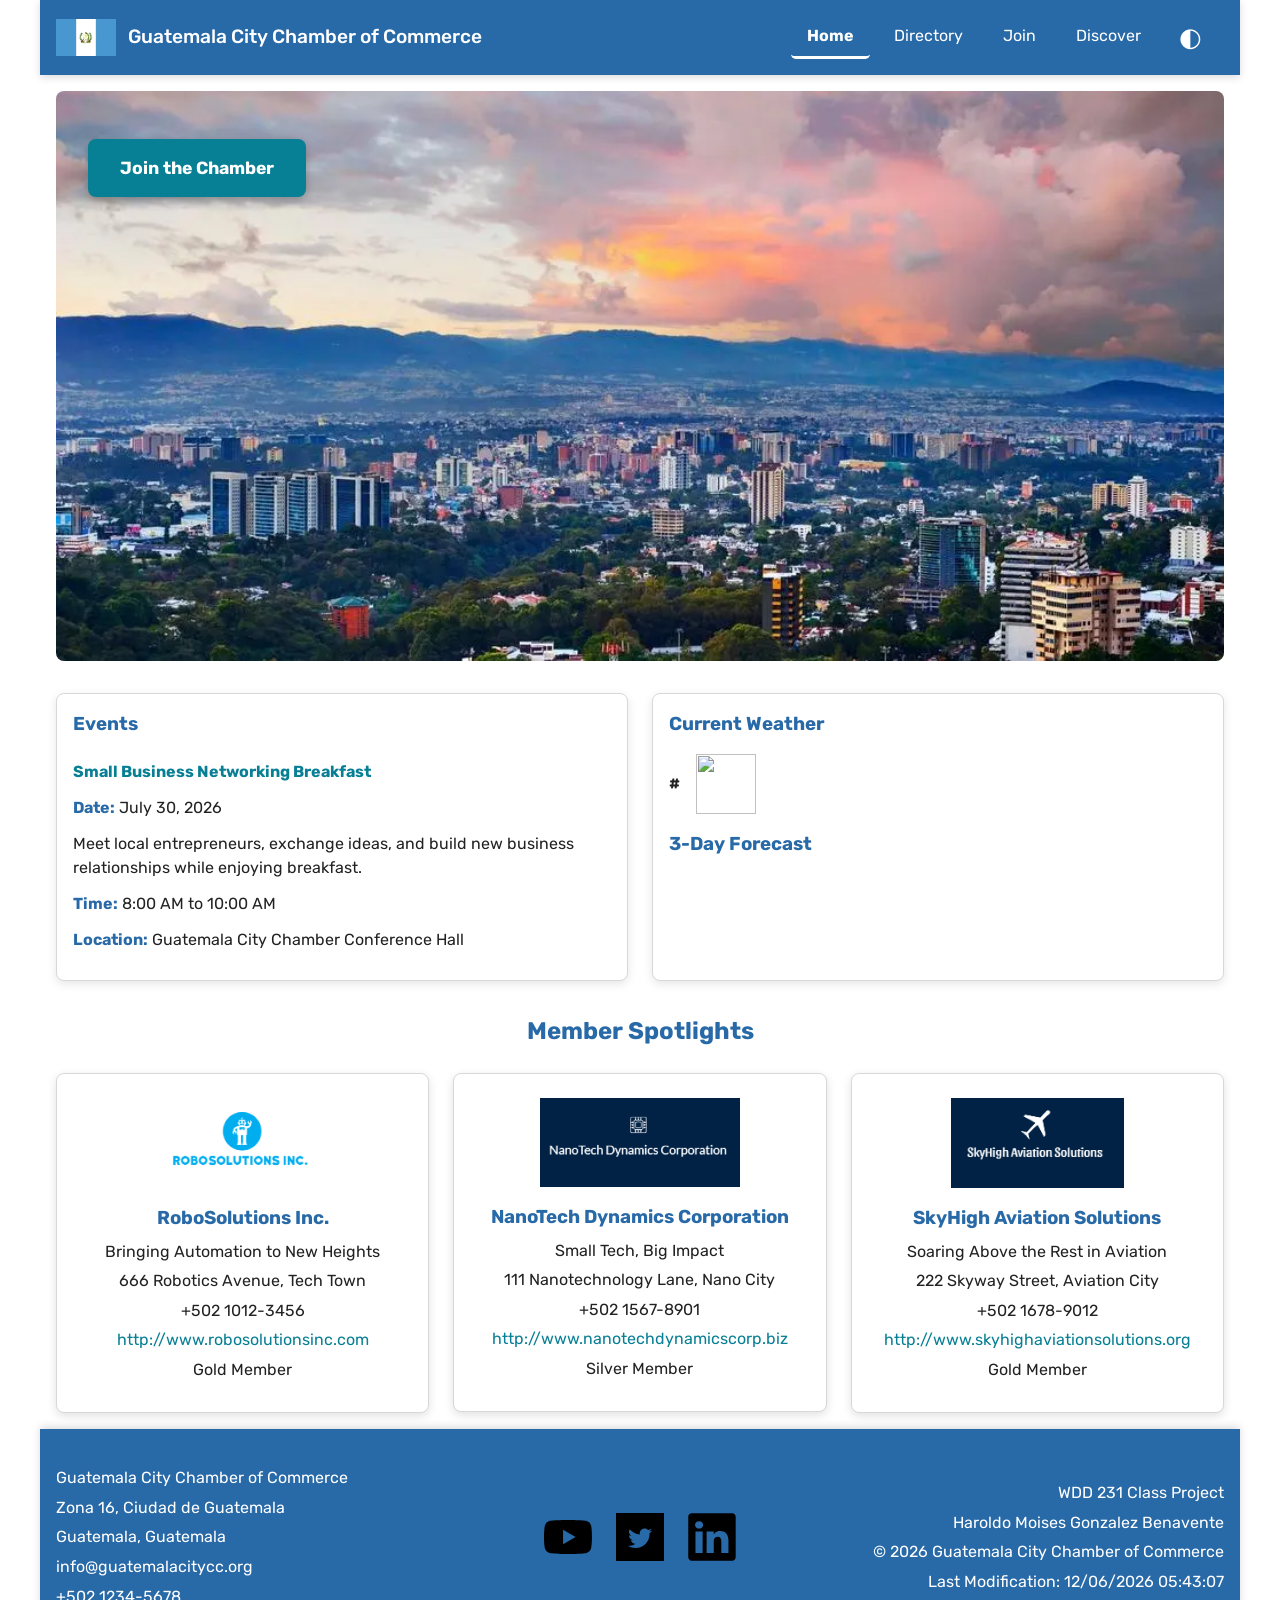
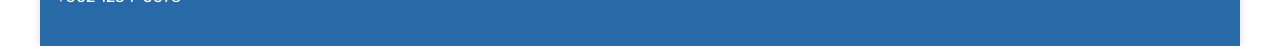
==== chamber/index.html @ d22f140b "Home page first version" ====
<!DOCTYPE html>
<html lang="en">
<head>
    <meta charset="UTF-8">
    <meta name="viewport" content="width=device-width, initial-scale=1.0">
    <title>Guatemala City Chamber of Commerce - Home Page</title>
    <meta name="description" content="Guatemala City Chamber of Commerce - Home Page">
    <meta name="author" content="Haroldo Moises Gonzalez Benavente">
    <meta property="og:title" content="Haroldo Moises Gonzalez Benavente - WDD 231 - Guatemala City Chamber of Commerce">
    <meta property="og:type" content="website">
    <meta property="og:url" content="https://hmoisesgb.github.io/wdd231/chamber/index.html">
    <meta property="og:image" content="https://hmoisesgb.github.io/wdd231/chamber/images/guatemala-city.jpg">
    <meta property="og:description" content="Discover the Guatemala City Chamber of Commerce.">
    <link rel="stylesheet" href="styles/normalize.css">
    <link rel="stylesheet" href="styles/base.css">
    <link rel="stylesheet" href="styles/larger.css">
    <link rel="preconnect" href="https://fonts.googleapis.com">
    <link rel="preconnect" href="https://fonts.gstatic.com" crossorigin>
    <link rel="stylesheet" href="https://fonts.googleapis.com/css2?family=Rubik:wght@300;500&display=swap">
    <link rel="icon" href="favicon.ico">
    <script src="scripts/get-dates.js" defer></script>
    <script src="scripts/mode.js" defer></script>
    <script src="scripts/navigation.js" defer></script>
    <script src="scripts/weather.js" defer></script>
    <script src="scripts/spotlights.js" defer></script>
</head>
<body>
    <header>
        <div class="logo">
            <img src="images/logo.webp" alt="Logo Image" loading="lazy">
            <span>Guatemala City Chamber of Commerce</span>
        </div>
        <button id="menu" aria-label="Open Navigation"></button>
        <nav>
            <ul class="navigation">
                <li class="active"><a href="index.html">Home</a></li>
                <li><a href="directory.html">Directory</a></li>
                <li><a href="join.html">Join</a></li>
                <li><a href="discover.html">Discover</a></li>
            </ul>
        </nav>
        <button id="mode" aria-label="Toggle dark mode">
            ◐
        </button>
    </header>

    <main class="homeMain">
        <div class="hero">
            <picture>
                <source media="(max-width:400px)" srcset="images/guatemala-city-mobile.webp">
                <img src="images/guatemala-city-large.webp" alt="Guatemala City" width="1020" height="498" loading="lazy">
            </picture>
            <div class="callToAction">
                <a href="join.html" class="join">Join the Chamber</a>
            </div>
        </div>
        <div class="content">
            <section class="card" id="events">
                <h3>Events</h3>

                <article class="event">
                    <h4>Small Business Networking Breakfast</h4>

                    <p><strong>Date:</strong> July 30, 2026</p>

                    <p>
                        Meet local entrepreneurs, exchange ideas, and build new
                        business relationships while enjoying breakfast.
                    </p>

                    <p><strong>Time:</strong> 8:00 AM to 10:00 AM</p>

                    <p><strong>Location:</strong> Guatemala City Chamber Conference Hall</p>
                </article>
            </section>
            <section class="card" id="weather">
                <h3>Current Weather</h3>
                <div class="container">
                    <p id="currentDate" class="dateContainer">#</p>
                    <img id="weatherIcon" src="" alt=""> <p><span id="weatherDescription"></span></p>
                </div>
                <h3 class="weatherTitle">3-Day Forecast</h3>
            </section>
        </div>
        <div class="membersContainer">
            <h2 class="spotlights">Member Spotlights</h2>
            <section class="members" id="member1">
            </section>
            <section class="members" id="member2">
            </section>
            <section class="members" id="member3">
            </section>
        </div>
    </main>

    <footer>
        <div id="generalInformation">
            <p>Guatemala City Chamber of Commerce</p>
            <p>Zona 16, Ciudad de Guatemala</p>
            <p>Guatemala, Guatemala</p>
            <p>info@guatemalacitycc.org</p>
            <p>+502 1234-5678</p>
        </div>
        <div id="socialMedia">
            <a href="https://www.youtube.com" target="_blank" rel="noopener noreferrer">
                <img src="images/youtube.svg" alt="YouTube">
            </a>
            <a href="https://twitter.com" target="_blank" rel="noopener noreferrer">
                <img src="images/twitter.svg" alt="Twitter (X)">
            </a>
            <a href="https://www.linkedin.com" target="_blank" rel="noopener noreferrer">
                <img src="images/linkedin.svg" alt="LinkedIn">
            </a>
        </div>
        <div id="projectInformation">
            <p>WDD 231 Class Project</p>
            <p>Haroldo Moises Gonzalez Benavente</p>
            <p>&copy; <span id="currentYear"></span> Guatemala City Chamber of Commerce</p>
            <p id="lastModified"></p>
        </div>
    </footer>
</body>
</html>
---- chamber/styles/base.css ----
:root {
    --primary-color: #2869a7;
    --secondary-color: #077f94;
    --accent-color: #f4f4f4;
    --background-color: #ffffff;
    --card-background: #ffffff;
    --header-background: var(--primary-color);
    --footer-background: var(--primary-color);
    --text-color: #222;
    --light-text: #ffffff;
    --border-color: #d8d8d8;
    --heading-font: "Rubik", sans-serif;
    --body-font: "Rubik", sans-serif;
    --border-radius: .5rem;
    --max-width: 1200px;
}

*,
*::before,
*::after {
    box-sizing: border-box;
}

body {
    margin: 0;
    font-family: var(--body-font);
    background: var(--background-color);
    color: var(--text-color);
    line-height: 1.5;
}

img {
    display: block;
    max-width: 100%;
    height: auto;
}

main {
    max-width: var(--max-width);
    margin: 0 auto;
    padding: 1rem;
}

h1,
h2,
h3,
p {
    margin: 0;
}

a {
    text-decoration: none;
    color: inherit;
}

header {
    display: grid;
    grid-template-columns: auto 1fr auto auto;
    align-items: center;
    gap: 1rem;
    padding: 1rem;
    background: var(--header-background);
    color: var(--light-text);
    box-shadow: 0 2px 8px rgba(0,0,0,.15);
}

.logo {
    display: flex;
    align-items: center;
    gap: .75rem;
}

.logo img {
    width: 60px;
}

.logo span {
    font-size: 1.2rem;
    font-weight: 500;
}

#menu,
#mode {
    border: none;
    background: none;
    color: white;
    cursor: pointer;
}

#menu {
    font-size: 2rem;
}

#menu::before {
    content: "☰";
}

#menu.open::before {
    content: "✕";
}

#mode {
    font-size: 1.6rem;
}

nav {
    display: none;
    grid-column: 1 / -1;
}

nav.open {
    display: block;
}

nav ul {
    list-style: none;
    margin: 0;
    padding: 0;
}

nav a {
    display: block;
    color: white;
    padding: .8rem;
}

nav a:hover {
    background: rgba(255,255,255,.2);
}

.active a,
a.active {
    font-weight: bold;
    border-bottom: 3px solid white;
}

.directoryMain h2 {
    margin-bottom: 2rem;
}

.directoryMenu {
    display: flex;
    justify-content: center;
    gap: 1rem;
    margin-bottom: 2rem;
}

.directoryMenu button {
    padding: .75rem 1.5rem;
    border: 1px solid var(--primary-color);
    border-radius: var(--border-radius);
    background: white;
    cursor: pointer;
    transition: .3s;
}

.directoryMenu button:hover {
    background: var(--secondary-color);
    color: white;
}

.directoryMenu button.active-view {
    background: var(--primary-color);
    color: white;
}

#members.grid {
    display: grid;
    grid-template-columns: repeat(auto-fit, minmax(320px,1fr));
    gap: 1.5rem;
}

.member-card {
    background: var(--card-background);
    border: 1px solid var(--border-color);
    border-radius: var(--border-radius);
    overflow: hidden;
    box-shadow: 0 3px 10px rgba(0,0,0,.12);
    transition: transform .3s ease,
                box-shadow .3s ease;
}

.member-card:hover {
    transform: translateY(-4px);
    box-shadow: 0 8px 20px rgba(0,0,0,.18);
}

.member-header {
    text-align: center;
    padding: 1rem;

    background: var(--accent-color);

    border-bottom: 1px solid var(--border-color);
}

.member-header h3 {
    color: var(--primary-color);
    margin-bottom: .4rem;
}

.motto {
    font-size: .9rem;
    font-style: italic;
    color: #666;
}

.member-body {
    display: flex;
    flex-direction: column;
    align-items: center;
    padding: 1.5rem;
}

.member-body img {
    width: auto;
    height: 100px;
    object-fit: contain;
    margin-bottom: 1rem;
}

.member-body p {
    width: 100%;
    margin: .4rem 0;
}

.member-body a {
    color: var(--secondary-color);
    word-break: break-word;
}

.member-body a:hover {
    text-decoration: underline;
}

#members.list {
    border: 1px solid var(--border-color);
    border-radius: .5rem;
    overflow: hidden;
}

#members.list .member-card {
    border-bottom: 1px solid var(--border-color);
    padding: .75rem 1rem;
    box-shadow: none;
    border-radius: 0;
}

#members.list .member-card:last-child {
    border-bottom: none;
}

#members.list .member-card:nth-child(even) {
    background: var(--accent-color);
}

#members.list .member-header {
    background: transparent;
    border: none;
    padding: 0;
    margin-bottom: .5rem;
    text-align: left;
}

#members.list .member-header h3 {
    font-size: 1.1rem;
    margin-bottom: .25rem;
}

#members.list .motto {
    display: none;
}

#members.list .member-body {
    display: flex;
    flex-direction: column;
    align-items: flex-start;
    padding: 0;
    gap: .25rem;
}

#members.list .member-body img {
    display: none;
}

#members.list .member-body p {
    margin: 0;
}

#members.list .member-body a {
    color: var(--secondary-color);
}

footer {
    background: var(--footer-background);
    color: white;
    padding: 2rem 1rem;
    display: flex;
    flex-direction: column;
    gap: 2rem;
    text-align: center;
    box-shadow: 0 -2px 8px rgba(0,0,0,.15);
}

footer p {
    margin: .35rem 0;
}

#generalInformation img {
    display: none;
}

#socialMedia {
    display: flex;
    justify-content: center;
    gap: 1.5rem;
}

#socialMedia img {
    width: 48px;
    height: 48px;
}

.dark-mode {
    --background-color: #1e1e1e;
    --card-background: #2d2d2d;
    --text-color: #f5f5f5;
    --accent-color: #3b3b3b;
    --border-color: #666;
    --header-background: #184f81;
    --footer-background: #184f81;
}

.dark-mode a {
    color: #87cefa;
}

.dark-mode .member-header h3 {
    color: #9fd8ff;
}

.dark-mode .motto {
    color: #ddd;
}

/* ---------- Home Page ---------- */

.hero {
    margin-bottom: 2rem;
}

.hero img {
    width: 100%;
    border-radius: var(--border-radius);
}

.callToAction {
    margin-top: 1rem;
    text-align: center;
}

.join {
    display: inline-block;
    background: var(--secondary-color);
    color: white;
    padding: 1rem 2rem;
    border-radius: .5rem;
    font-size: 1.1rem;
    font-weight: bold;
    box-shadow: 0 4px 10px rgba(0,0,0,.25);
    transition: .3s;
}

.join:hover {
    background: var(--primary-color);
    transform: translateY(-2px);
}

.content {
    display: grid;
    gap: 1.5rem;
    margin-bottom: 2rem;
}

.card {
    background: var(--card-background);
    border: 1px solid var(--border-color);
    border-radius: var(--border-radius);
    padding: 1rem;
    box-shadow: 0 3px 10px rgba(0,0,0,.1);
}

.card h3 {
    color: var(--primary-color);
    margin-bottom: 1rem;
}

.container {
    display: flex;
    align-items: center;
    gap: 1rem;
    margin-bottom: 1rem;
}

.container img {
    width: 60px;
    height: 60px;
}

.weatherTitle {
    margin-top: 1rem;
}

.dateContainer {
    font-weight: bold;
}

.membersContainer {
    display: grid;
    gap: 1.5rem;
}

.spotlights {
    text-align: center;
    color: var(--primary-color);
}

.members {
    background: var(--card-background);
    border: 1px solid var(--border-color);
    border-radius: var(--border-radius);
    padding: 1.5rem;
    text-align: center;
    box-shadow: 0 3px 10px rgba(0,0,0,.12);
}

.members img {
    width: auto;
    max-height: 90px;
    margin: 0 auto 1rem;
}

.members h3 {
    color: var(--primary-color);
    margin-bottom: .5rem;
}

.members p {
    margin: .35rem 0;
}

.members a {
    color: var(--secondary-color);
    word-break: break-word;
}

.members a:hover {
    text-decoration: underline;
}

.dark-mode .join {
    color: white;
}

.dark-mode .members h3,
.dark-mode .card h3 {
    color: #9fd8ff;
}

.event h4 {
    color: var(--secondary-color);
    margin-bottom: .75rem;
}

.event p {
    margin-bottom: .75rem;
}

.event strong {
    color: var(--primary-color);
}
---- chamber/styles/larger.css ----
@media screen and (min-width: 768px) {

    header {
        max-width: 1200px;
        margin: 0 auto;
        display: grid;
        grid-template-columns: auto 1fr auto auto;
        align-items: center;
    }

    #menu {
        display: none;
    }

    nav {
        display: block;
        grid-column: auto;
    }

    nav ul {
        display: flex;
        justify-content: flex-end;
        gap: .5rem;
    }

    nav a {
        padding: .5rem 1rem;
        border-radius: .3rem;
        transition: background .3s;
    }

    nav a:hover {
        background: rgba(255,255,255,.2);
    }

    .directoryMenu {
        margin-bottom: 3rem;
    }

    footer {
        max-width: 1200px;
        margin: 0 auto;
        display: grid;
        grid-template-columns: repeat(3, 1fr);
        align-items: center;
        gap: 2rem;
    }

    #generalInformation {
        text-align: left;
    }

    #socialMedia {
        justify-content: center;
    }

    #projectInformation {
        text-align: right;
    }

    #members.list .member-card {
        display: grid;
        grid-template-columns: 180px 1fr;
        align-items: center;
    }

    #members.list .member-header {
        display: flex;
        flex-direction: column;
        justify-content: center;
        text-align: center;
        color: white;
        border-right: 1px solid var(--border-color);
        border-bottom: none;
        height: 100%;
    }

    #members.list .member-body {
        display: grid;
        grid-template-columns: 90px repeat(3, 1fr);
        align-items: center;
        gap: 1rem;
        padding: 1rem;
    }

    #members.list .member-body img {
        display: block;
        width: 80px;
        height: 80px;
        margin: auto;
    }
    
    .homeMain .content {
        grid-template-columns: 1fr 1fr;
    }

    .membersContainer {
        grid-template-columns: repeat(3, 1fr);
        align-items: start;
    }

    .membersContainer h2 {
        grid-column: 1 / -1;
    }

    .hero {
        position: relative;
        margin-bottom: 2rem;
    }

    .callToAction {
        position: absolute;
        top: 2rem;
        left: 2rem;
    }
}
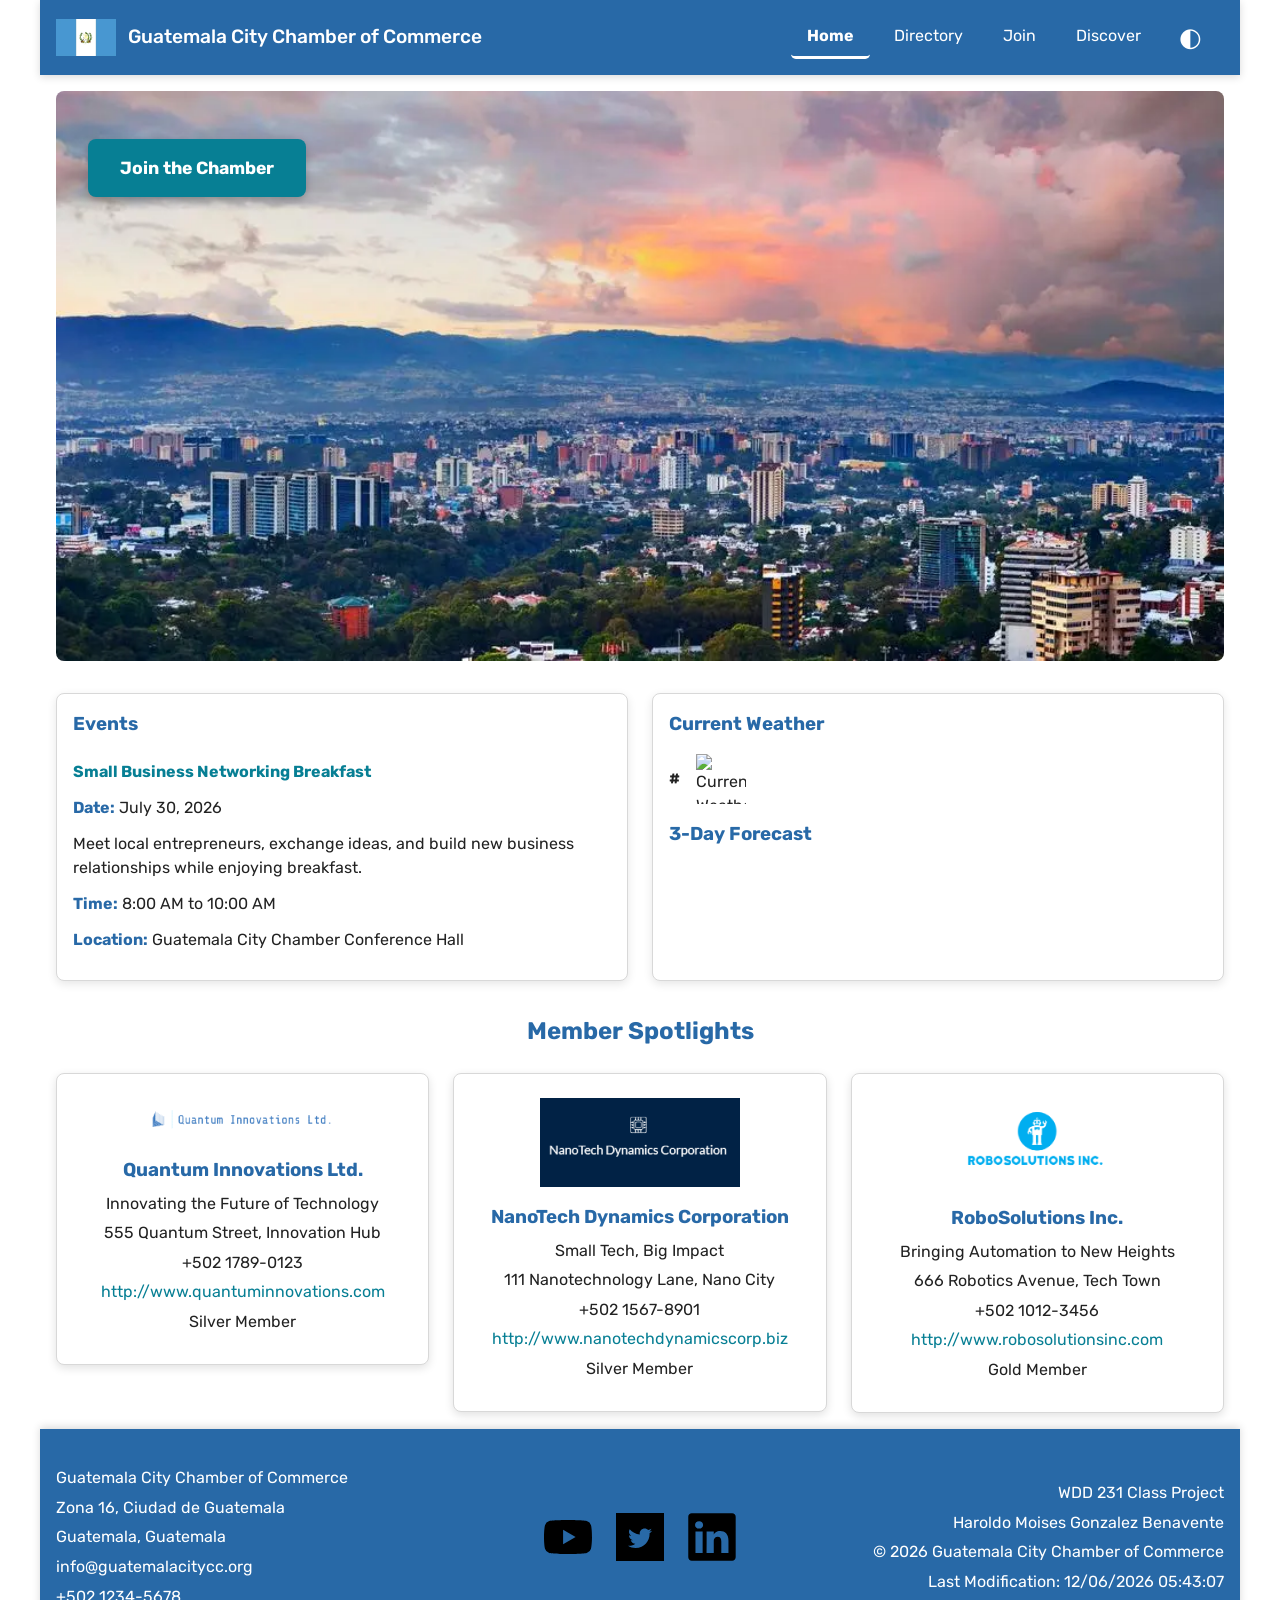
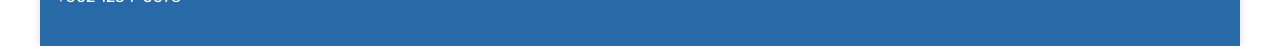
==== commit 3a72a61e: "Updated css and meta data" ====
--- a/chamber/index.html
+++ b/chamber/index.html
@@ -4,13 +4,13 @@
     <meta charset="UTF-8">
     <meta name="viewport" content="width=device-width, initial-scale=1.0">
     <title>Guatemala City Chamber of Commerce - Home Page</title>
-    <meta name="description" content="Guatemala City Chamber of Commerce - Home Page">
+    <meta name="description" content="Guatemala City Chamber of Commerce - Home Page - Discover the Chamber of Commerce">
     <meta name="author" content="Haroldo Moises Gonzalez Benavente">
     <meta property="og:title" content="Haroldo Moises Gonzalez Benavente - WDD 231 - Guatemala City Chamber of Commerce">
     <meta property="og:type" content="website">
     <meta property="og:url" content="https://hmoisesgb.github.io/wdd231/chamber/index.html">
     <meta property="og:image" content="https://hmoisesgb.github.io/wdd231/chamber/images/guatemala-city.jpg">
-    <meta property="og:description" content="Discover the Guatemala City Chamber of Commerce.">
+    <meta property="og:description" content="Discover the Guatemala City Chamber of Commerce Home Page.">
     <link rel="stylesheet" href="styles/normalize.css">
     <link rel="stylesheet" href="styles/base.css">
     <link rel="stylesheet" href="styles/larger.css">
@@ -77,7 +77,7 @@
                 <h3>Current Weather</h3>
                 <div class="container">
                     <p id="currentDate" class="dateContainer">#</p>
-                    <img id="weatherIcon" src="" alt=""> <p><span id="weatherDescription"></span></p>
+                    <img id="weatherIcon" alt="Current Weather Icon"> <p><span id="weatherDescription"></span></p>
                 </div>
                 <h3 class="weatherTitle">3-Day Forecast</h3>
             </section>
--- a/chamber/styles/larger.css
+++ b/chamber/styles/larger.css
@@ -113,4 +113,10 @@
         top: 2rem;
         left: 2rem;
     }
+
+    .container img,
+    #weatherIcon {
+        width: 50px;
+        height: 50px;
+    }
 }
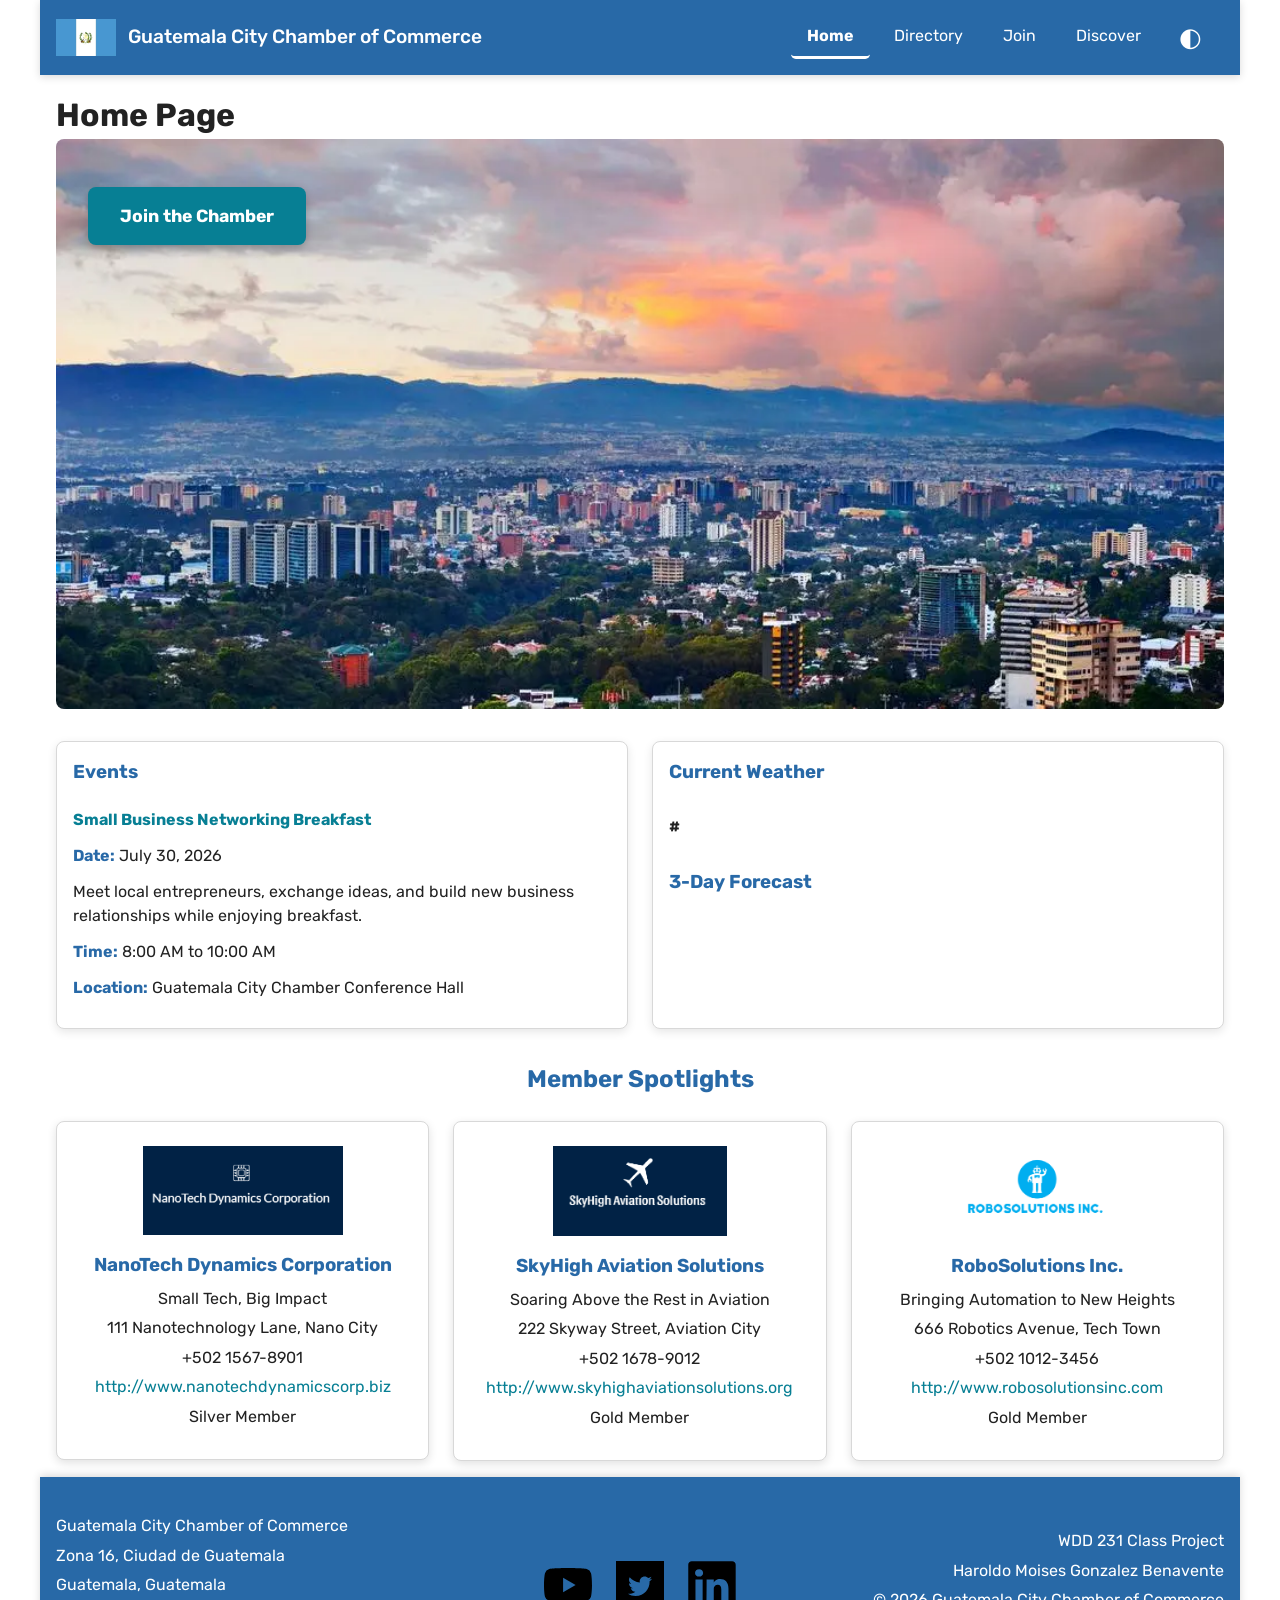
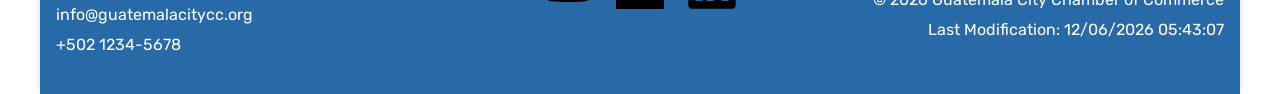
==== commit c26e2335: "Updated HTML" ====
--- a/chamber/index.html
+++ b/chamber/index.html
@@ -45,6 +45,7 @@
     </header>
 
     <main class="homeMain">
+        <h1>Home Page</h1>
         <div class="hero">
             <picture>
                 <source media="(max-width:400px)" srcset="images/guatemala-city-mobile.webp">
@@ -77,7 +78,7 @@
                 <h3>Current Weather</h3>
                 <div class="container">
                     <p id="currentDate" class="dateContainer">#</p>
-                    <img id="weatherIcon" alt="Current Weather Icon"> <p><span id="weatherDescription"></span></p>
+                    <img id="weatherIcon" src="images/image_placeholder.png" alt="Current Weather Icon"> <p><span id="weatherDescription"></span></p>
                 </div>
                 <h3 class="weatherTitle">3-Day Forecast</h3>
             </section>
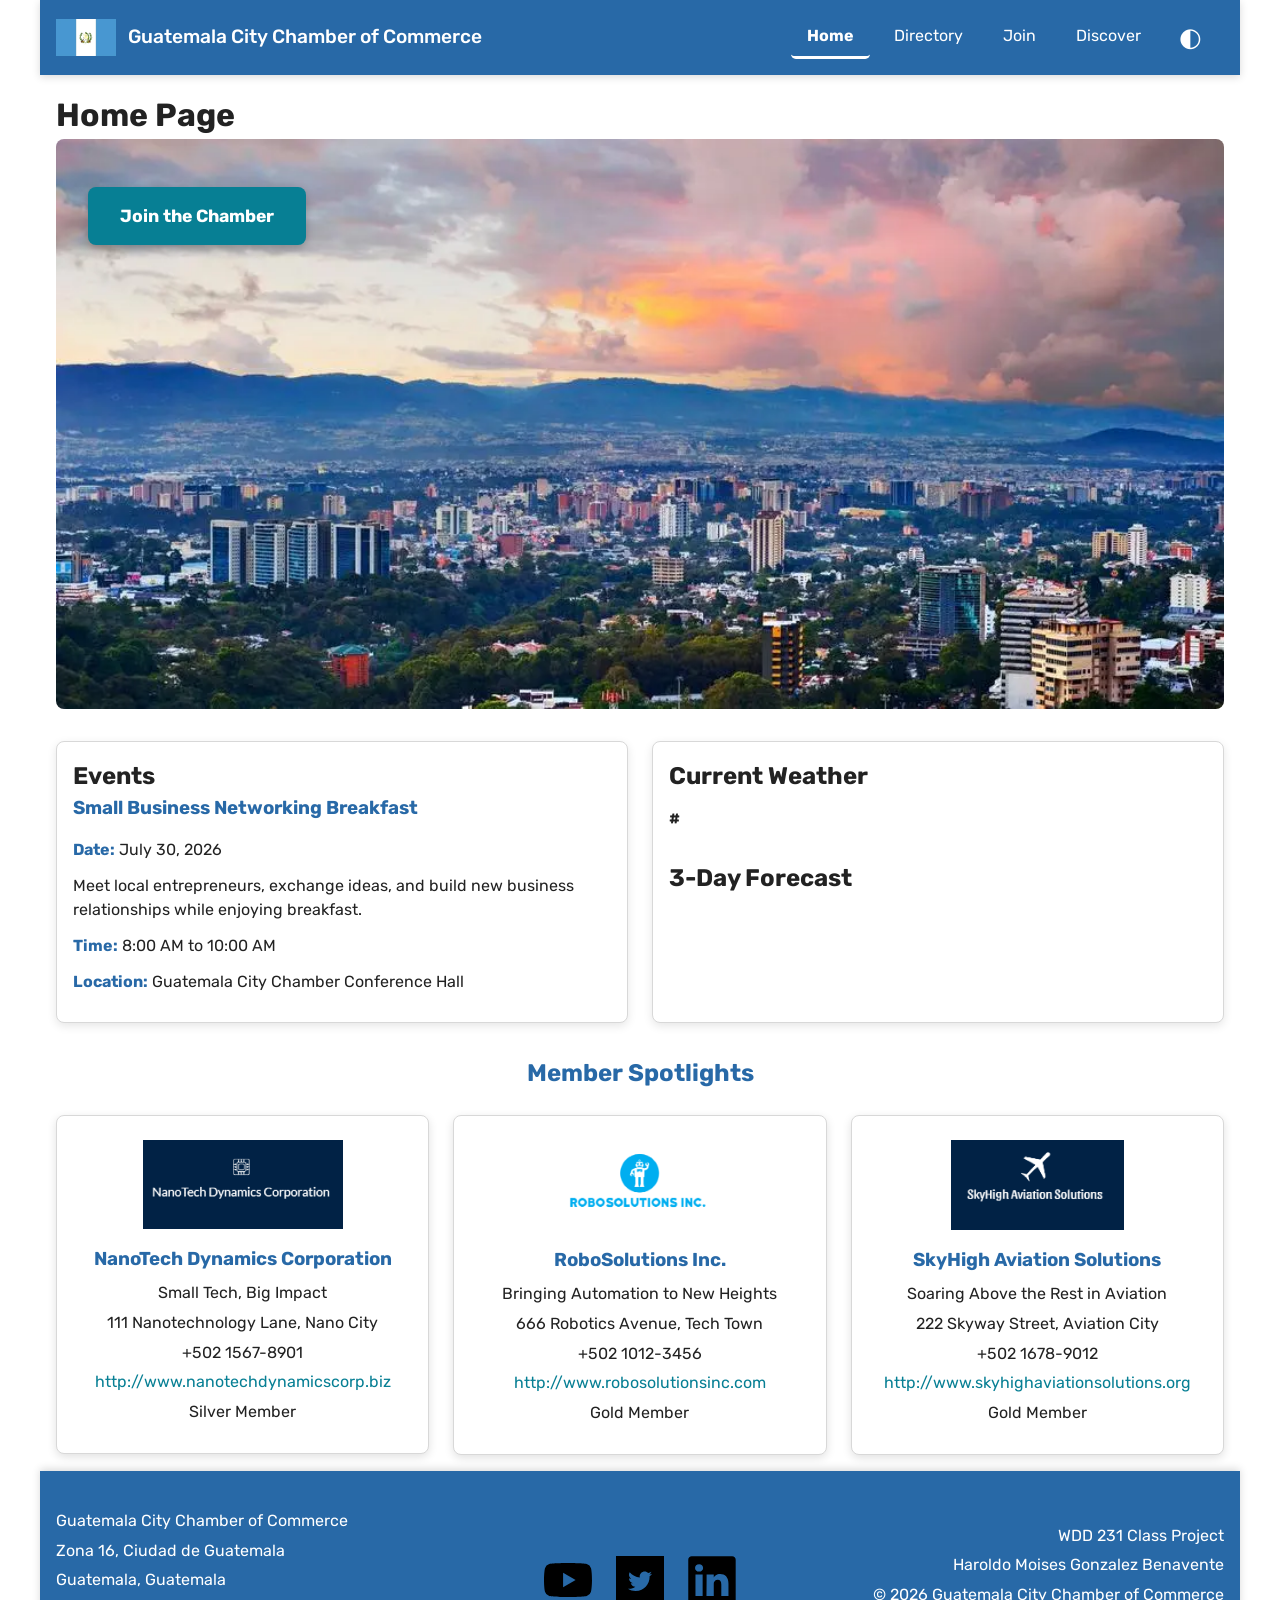
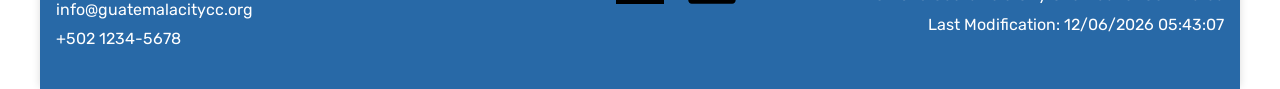
==== commit bc8be8aa: "Updated HTML" ====
--- a/chamber/index.html
+++ b/chamber/index.html
@@ -57,10 +57,10 @@
         </div>
         <div class="content">
             <section class="card" id="events">
-                <h3>Events</h3>
+                <h2>Events</h2>
 
                 <article class="event">
-                    <h4>Small Business Networking Breakfast</h4>
+                    <h3>Small Business Networking Breakfast</h3>
 
                     <p><strong>Date:</strong> July 30, 2026</p>
 
@@ -75,12 +75,12 @@
                 </article>
             </section>
             <section class="card" id="weather">
-                <h3>Current Weather</h3>
+                <h2>Current Weather</h2>
                 <div class="container">
                     <p id="currentDate" class="dateContainer">#</p>
                     <img id="weatherIcon" src="images/image_placeholder.png" alt="Current Weather Icon"> <p><span id="weatherDescription"></span></p>
                 </div>
-                <h3 class="weatherTitle">3-Day Forecast</h3>
+                <h2 class="weatherTitle">3-Day Forecast</h2>
             </section>
         </div>
         <div class="membersContainer">
